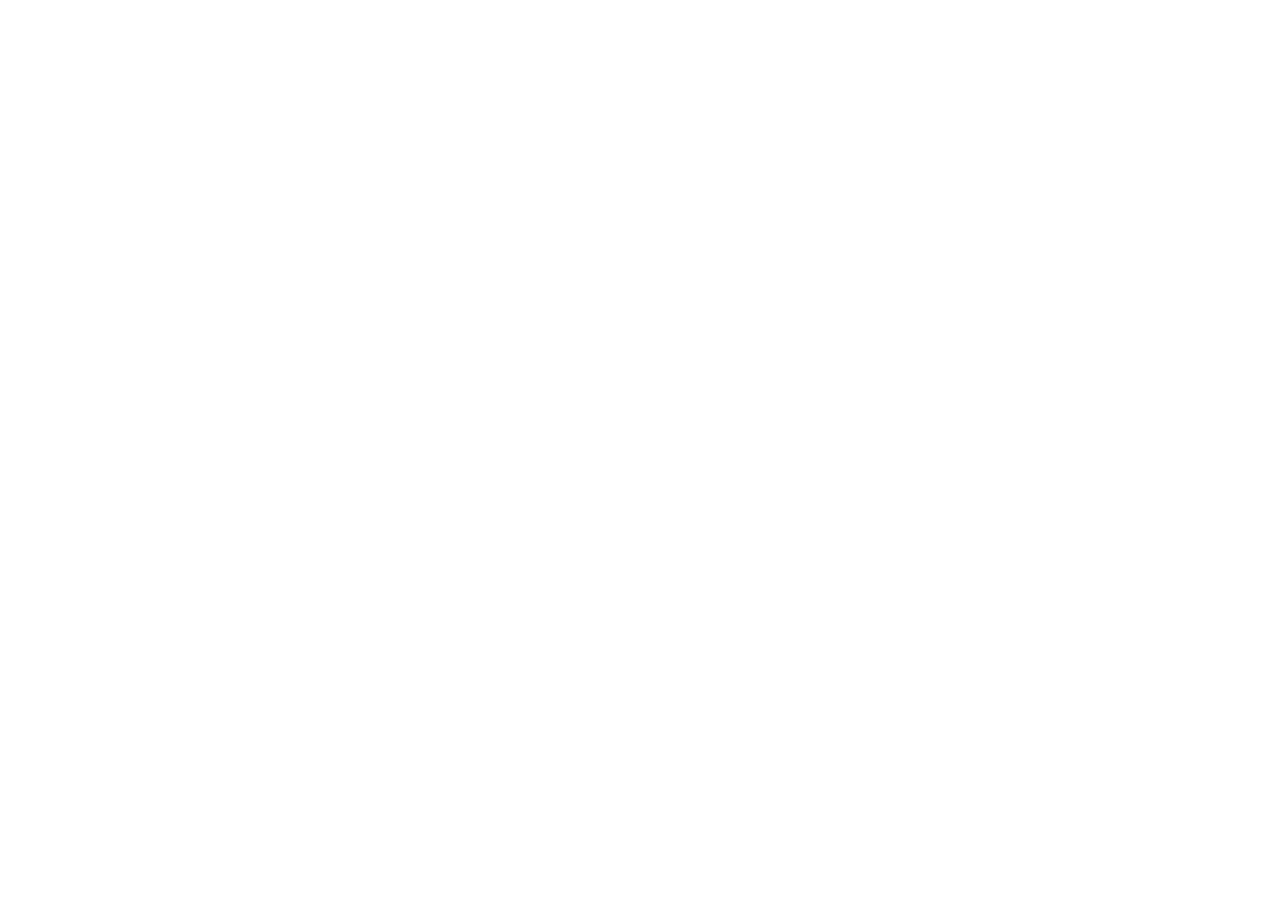
==== bootstrap-demo/index.html @ 7d8e4eec "files are added" ====
<!DOCTYPE html>
<html lang="en">
<head>
    <meta charset="UTF-8">
    <meta name="viewport" content="width=device-width, initial-scale=1.0">
    <title>Document</title>
    <link href="https://cdn.jsdelivr.net/npm/bootstrap@5.3.8/dist/css/bootstrap.min.css" rel="stylesheet" integrity="sha384-sRIl4kxILFvY47J16cr9ZwB07vP4J8+LH7qKQnuqkuIAvNWLzeN8tE5YBujZqJLB" crossorigin="anonymous">
</head>
<body>
    <script src="https://cdn.jsdelivr.net/npm/bootstrap@5.3.8/dist/js/bootstrap.bundle.min.js" integrity="sha384-FKyoEForCGlyvwx9Hj09JcYn3nv7wiPVlz7YYwJrWVcXK/BmnVDxM+D2scQbITxI" crossorigin="anonymous"></script>
</body>
</html>
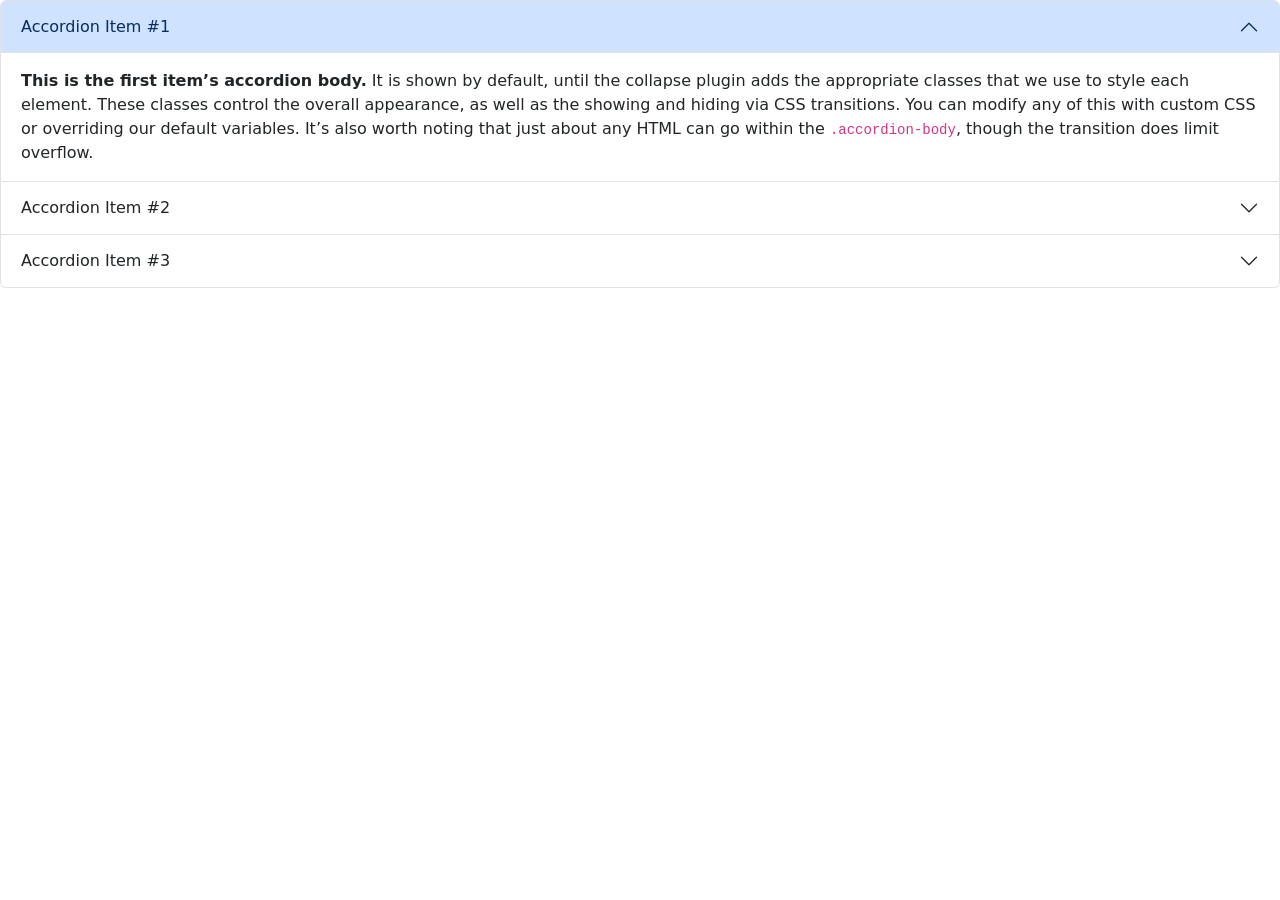
==== commit 678c754a: "files are updated" ====
--- a/bootstrap-demo/index.html
+++ b/bootstrap-demo/index.html
@@ -7,6 +7,44 @@
     <link href="https://cdn.jsdelivr.net/npm/bootstrap@5.3.8/dist/css/bootstrap.min.css" rel="stylesheet" integrity="sha384-sRIl4kxILFvY47J16cr9ZwB07vP4J8+LH7qKQnuqkuIAvNWLzeN8tE5YBujZqJLB" crossorigin="anonymous">
 </head>
 <body>
+    <div class="accordion" id="accordionExample">
+  <div class="accordion-item">
+    <h2 class="accordion-header">
+      <button class="accordion-button" type="button" data-bs-toggle="collapse" data-bs-target="#collapseOne" aria-expanded="true" aria-controls="collapseOne">
+        Accordion Item #1
+      </button>
+    </h2>
+    <div id="collapseOne" class="accordion-collapse collapse show" data-bs-parent="#accordionExample">
+      <div class="accordion-body">
+        <strong>This is the first item’s accordion body.</strong> It is shown by default, until the collapse plugin adds the appropriate classes that we use to style each element. These classes control the overall appearance, as well as the showing and hiding via CSS transitions. You can modify any of this with custom CSS or overriding our default variables. It’s also worth noting that just about any HTML can go within the <code>.accordion-body</code>, though the transition does limit overflow.
+      </div>
+    </div>
+  </div>
+  <div class="accordion-item">
+    <h2 class="accordion-header">
+      <button class="accordion-button collapsed" type="button" data-bs-toggle="collapse" data-bs-target="#collapseTwo" aria-expanded="false" aria-controls="collapseTwo">
+        Accordion Item #2
+      </button>
+    </h2>
+    <div id="collapseTwo" class="accordion-collapse collapse" data-bs-parent="#accordionExample">
+      <div class="accordion-body">
+        <strong>This is the second item’s accordion body.</strong> It is hidden by default, until the collapse plugin adds the appropriate classes that we use to style each element. These classes control the overall appearance, as well as the showing and hiding via CSS transitions. You can modify any of this with custom CSS or overriding our default variables. It’s also worth noting that just about any HTML can go within the <code>.accordion-body</code>, though the transition does limit overflow.
+      </div>
+    </div>
+  </div>
+  <div class="accordion-item">
+    <h2 class="accordion-header">
+      <button class="accordion-button collapsed" type="button" data-bs-toggle="collapse" data-bs-target="#collapseThree" aria-expanded="false" aria-controls="collapseThree">
+        Accordion Item #3
+      </button>
+    </h2>
+    <div id="collapseThree" class="accordion-collapse collapse" data-bs-parent="#accordionExample">
+      <div class="accordion-body">
+        <strong>This is the third item’s accordion body.</strong> It is hidden by default, until the collapse plugin adds the appropriate classes that we use to style each element. These classes control the overall appearance, as well as the showing and hiding via CSS transitions. You can modify any of this with custom CSS or overriding our default variables. It’s also worth noting that just about any HTML can go within the <code>.accordion-body</code>, though the transition does limit overflow.
+      </div>
+    </div>
+  </div>
+</div>
     <script src="https://cdn.jsdelivr.net/npm/bootstrap@5.3.8/dist/js/bootstrap.bundle.min.js" integrity="sha384-FKyoEForCGlyvwx9Hj09JcYn3nv7wiPVlz7YYwJrWVcXK/BmnVDxM+D2scQbITxI" crossorigin="anonymous"></script>
 </body>
 </html>
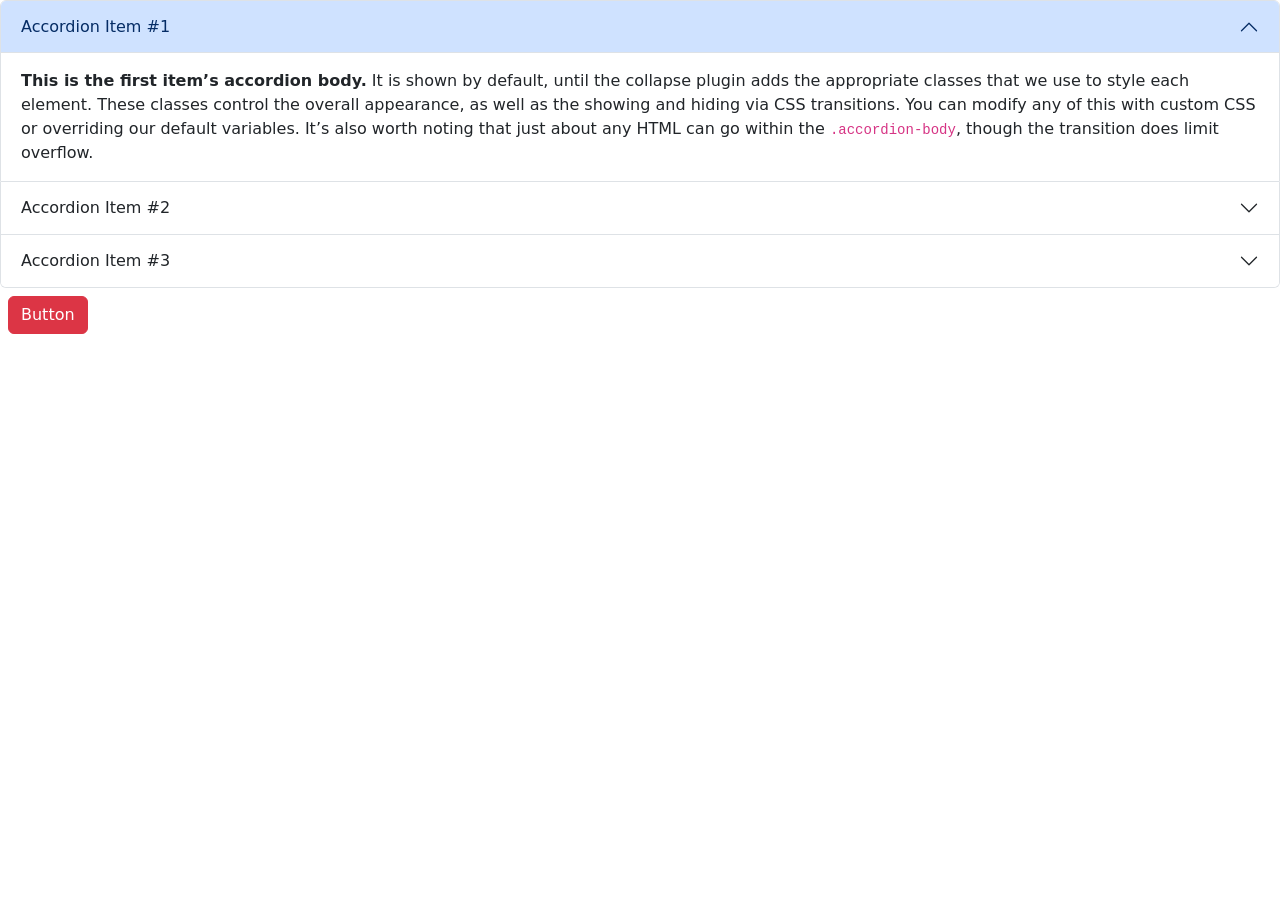
==== commit c45041b4: "files are added" ====
--- a/bootstrap-demo/index.html
+++ b/bootstrap-demo/index.html
@@ -46,5 +46,6 @@
   </div>
 </div>
     <script src="https://cdn.jsdelivr.net/npm/bootstrap@5.3.8/dist/js/bootstrap.bundle.min.js" integrity="sha384-FKyoEForCGlyvwx9Hj09JcYn3nv7wiPVlz7YYwJrWVcXK/BmnVDxM+D2scQbITxI" crossorigin="anonymous"></script>
+    <button class="btn btn-danger m-2 p-100">Button</button>
 </body>
 </html>
